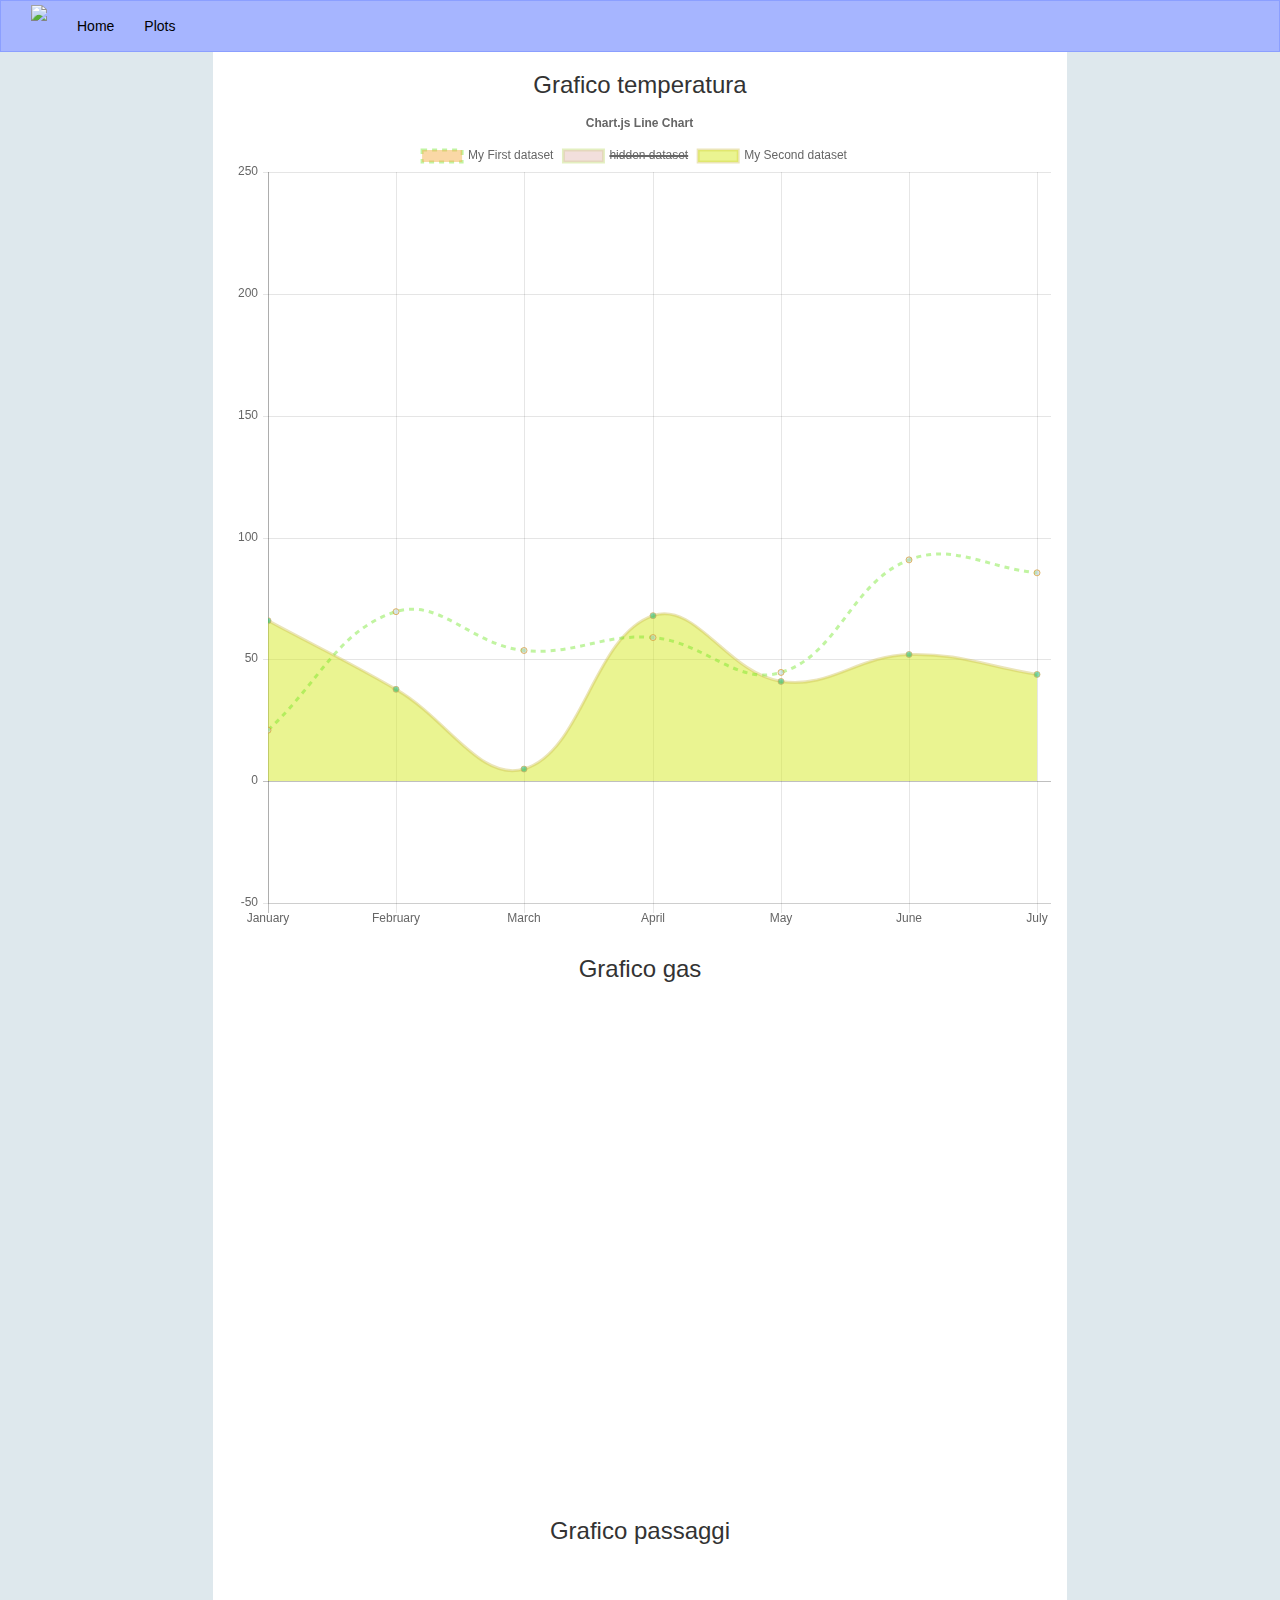
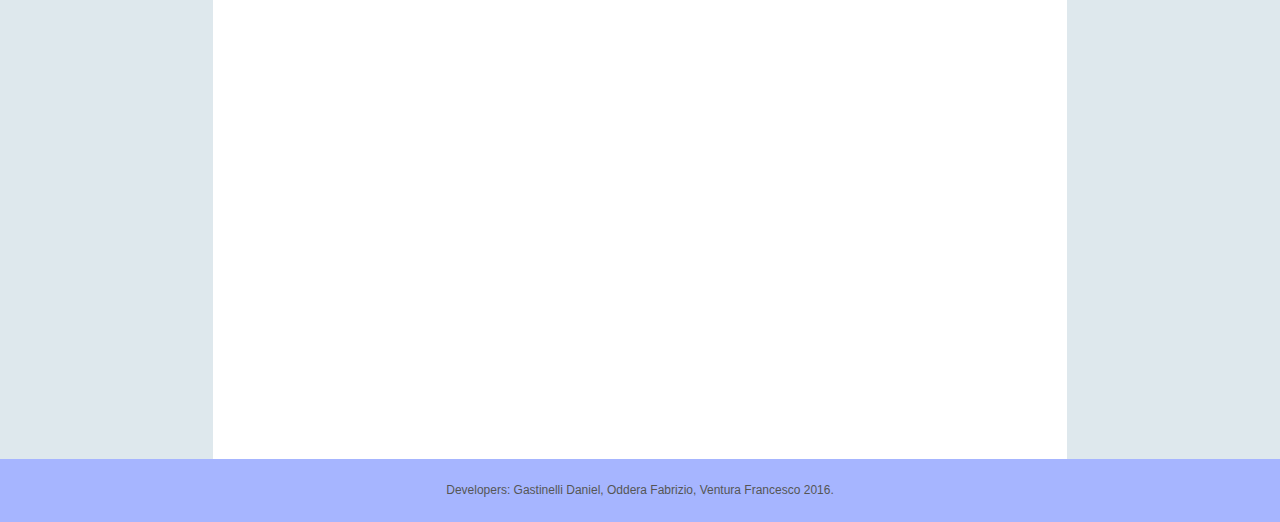
==== Re_Do_Do/Resources/plots.htm @ 11170c33 "visualizzazione pagina web (manca gestione immagine)" ====
<!DOCTYPE html>
<html lang="en">
<head>
  <title>Bootstrap Example</title>
  <meta charset="utf-8">
  <meta name="viewport" content="width=device-width, initial-scale=1">
  <link rel="stylesheet" href="bootstrap.min.css">
  <script src="jquery-2.2.4.min.js"></script>
  <script src="bootstrap.min.js"></script>
  <script src="Chart.bundle.min.js"></script>
  <style>
  
  
h1{text-align: center;}
h3{text-align: center;}
h5{text-align: center;}
h6{
	text-align: center;
	color: #555;
}

.navbar-inverse .navbar-nav > li > a{
	color: black;
}

.navbar-inverse{
	background-color: hsla(230, 100%, 75%, 0.7);
	border-color: hsla(230, 100%, 75%, 0.7);	
}

.azure{
	background-color: hsl(200, 28%, 90%);
	border-color: hsl(200, 28%, 90%);
}

.white{
	background-color: white;
	border-color: white;
}

footer{
	background-color: hsla(230, 100%, 75%, 0.7);
	border-color: hsla(230, 100%, 75%, 0.7);
	color: white;
	padding: 15px;
	float: bottom;
}

.navbar {
	margin-bottom: 0;
	border-radius: 0;
}

.navbar-brand-domoteer{
	float: left;
    height: 50px;
    padding: 1px 15px;
    font-size: 18px;
    line-height: 20px;
}    
   

   /* Set height of the grid so .sidenav can be 100% (adjust as needed) */
    .row.content {height: 450px}
    
    /* On small screens, set height to 'auto' for sidenav and grid */
    @media screen and (max-width: 767px) {
      .sidenav {
        height: auto;
        padding: 15px;
      }
      .row.content {height:auto;} 
    }
  </style>
</head>
<body>

<nav class="navbar navbar-inverse">
  <div class="container-fluid">
    <div class="navbar-header">
      <button type="button" class="navbar-toggle" data-toggle="collapse" data-target="#myNavbar">
        <span class="icon-bar"></span>
        <span class="icon-bar"></span>
        <span class="icon-bar"></span>                        
      </button>
      <a class="navbar-brand-domoteer" href="#">
		<img src="domoteer.ico">
	  </a>
    </div>
    <div class="collapse navbar-collapse" id="myNavbar">
      <ul class="nav navbar-nav">
        <li><a class="head_bar" href="index.htm">Home</a></li>
        <li><a class="head_bar" href="plots.htm">Plots</a></li>
      </ul>
      <ul class="nav navbar-nav navbar-right">
        <!--<li><a href="#"><span class="glyphicon glyphicon-log-in"></span> Login</a></li>-->
      </ul>
    </div>
  </div>
</nav>
  
<div class="container-fluid text-center azure">    
  <div class="row content">
    <div class="col-sm-2">
    </div>
    <div class="col-sm-8 text-left white"> 
		<div class="row">
			<div class="col-sm-12">
				<h3>Grafico temperatura</h3>
				<canvas height="100" width="100" style="width: 1000px; height: 500px;" id="canvas"></canvas>
			</div>
			<div class="col-sm-12">
				<h3>Grafico gas</h3>
				<canvas height="100" width="100" style="width: 1000px; height: 500px;" id="canvas2"></canvas>
			</div>
			<div class="col-sm-12">
				<h3>Grafico passaggi</h3>
				<canvas height="100" width="100" style="width: 1000px; height: 500px;" id="canvas3"></canvas>
			</div>
		</div>
    </div>
    <div class="col-sm-2">
    </div>
  </div>
</div>

<footer class="container-fluid text-center">
<h6>Developers: Gastinelli Daniel, Oddera Fabrizio, Ventura Francesco 2016.</h6>
</footer>
 <script>
        var MONTHS = ["January", "February", "March", "April", "May", "June", "July", "August", "September", "October", "November", "December"];
        
        var randomScalingFactor = function() {
            return Math.round(Math.random() * 100);
            //return 0;
        };
        var randomColorFactor = function() {
            return Math.round(Math.random() * 255);
        };
        var randomColor = function(opacity) {
            return 'rgba(' + randomColorFactor() + ',' + randomColorFactor() + ',' + randomColorFactor() + ',' + (opacity || '.3') + ')';
        };

        var config = {
            type: 'line',
            data: {
                labels: ["January", "February", "March", "April", "May", "June", "July"],
                datasets: [{
                    label: "My First dataset",
                    data: [randomScalingFactor(), randomScalingFactor(), randomScalingFactor(), randomScalingFactor(), randomScalingFactor(), randomScalingFactor(), randomScalingFactor()],
                    fill: false,
                    borderDash: [5, 5],
                }, {
                    hidden: true,
                    label: 'hidden dataset',
                    data: [randomScalingFactor(), randomScalingFactor(), randomScalingFactor(), randomScalingFactor(), randomScalingFactor(), randomScalingFactor(), randomScalingFactor()],
                }, {
                    label: "My Second dataset",
                    data: [randomScalingFactor(), randomScalingFactor(), randomScalingFactor(), randomScalingFactor(), randomScalingFactor(), randomScalingFactor(), randomScalingFactor()],
                }]
            },
            options: {
                responsive: true,
                title:{
                    display:true,
                    text:'Chart.js Line Chart'
                },
                tooltips: {
                    mode: 'label',
                    callbacks: {
                        // beforeTitle: function() {
                        //     return '...beforeTitle';
                        // },
                        // afterTitle: function() {
                        //     return '...afterTitle';
                        // },
                        // beforeBody: function() {
                        //     return '...beforeBody';
                        // },
                        // afterBody: function() {
                        //     return '...afterBody';
                        // },
                        // beforeFooter: function() {
                        //     return '...beforeFooter';
                        // },
                        // footer: function() {
                        //     return 'Footer';
                        // },
                        // afterFooter: function() {
                        //     return '...afterFooter';
                        // },
                    }
                },
                hover: {
                    mode: 'dataset'
                },
                scales: {
                    xAxes: [{
                        display: true,
                        scaleLabel: {
                            show: true,
                            labelString: 'Month'
                        }
                    }],
                    yAxes: [{
                        display: true,
                        scaleLabel: {
                            show: true,
                            labelString: 'Value'
                        },
                        ticks: {
                            suggestedMin: -10,
                            suggestedMax: 250,
                        }
                    }]
                }
            }
        };

        $.each(config.data.datasets, function(i, dataset) {
            dataset.borderColor = randomColor(0.4);
            dataset.backgroundColor = randomColor(0.5);
            dataset.pointBorderColor = randomColor(0.7);
            dataset.pointBackgroundColor = randomColor(0.5);
            dataset.pointBorderWidth = 1;
        });

        window.onload = function() {
            var ctx = document.getElementById("canvas").getContext("2d");
            window.myLine = new Chart(ctx, config);
        };

        $('#randomizeData').click(function() {
            $.each(config.data.datasets, function(i, dataset) {
                dataset.data = dataset.data.map(function() {
                    return randomScalingFactor();
                });

            });

            window.myLine.update();
        });

        $('#changeDataObject').click(function() {
            config.data = {
                labels: ["July", "August", "September", "October", "November", "December"],
                datasets: [{
                    label: "My First dataset",
                    data: [randomScalingFactor(), randomScalingFactor(), randomScalingFactor(), randomScalingFactor(), randomScalingFactor(), randomScalingFactor()],
                    fill: false,
                }, {
                    label: "My Second dataset",
                    fill: false,
                    data: [randomScalingFactor(), randomScalingFactor(), randomScalingFactor(), randomScalingFactor(), randomScalingFactor(), randomScalingFactor()],
                }]
            };

            $.each(config.data.datasets, function(i, dataset) {
                dataset.borderColor = randomColor(0.4);
                dataset.backgroundColor = randomColor(0.5);
                dataset.pointBorderColor = randomColor(0.7);
                dataset.pointBackgroundColor = randomColor(0.5);
                dataset.pointBorderWidth = 1;
            });

            // Update the chart
            window.myLine.update();
        });

        $('#addDataset').click(function() {
            var newDataset = {
                label: 'Dataset ' + config.data.datasets.length,
                borderColor: randomColor(0.4),
                backgroundColor: randomColor(0.5),
                pointBorderColor: randomColor(0.7),
                pointBackgroundColor: randomColor(0.5),
                pointBorderWidth: 1,
                data: [],
            };

            for (var index = 0; index < config.data.labels.length; ++index) {
                newDataset.data.push(randomScalingFactor());
            }

            config.data.datasets.push(newDataset);
            window.myLine.update();
        });

        $('#addData').click(function() {
            if (config.data.datasets.length > 0) {
                var month = MONTHS[config.data.labels.length % MONTHS.length];
                config.data.labels.push(month);

                $.each(config.data.datasets, function(i, dataset) {
                    dataset.data.push(randomScalingFactor());
                });

                window.myLine.update();
            }
        });

        $('#removeDataset').click(function() {
            config.data.datasets.splice(0, 1);
            window.myLine.update();
        });

        $('#removeData').click(function() {
            config.data.labels.splice(-1, 1); // remove the label first

            config.data.datasets.forEach(function(dataset, datasetIndex) {
                dataset.data.pop();
            });

            window.myLine.update();
        });
    </script>
</body>
</html>
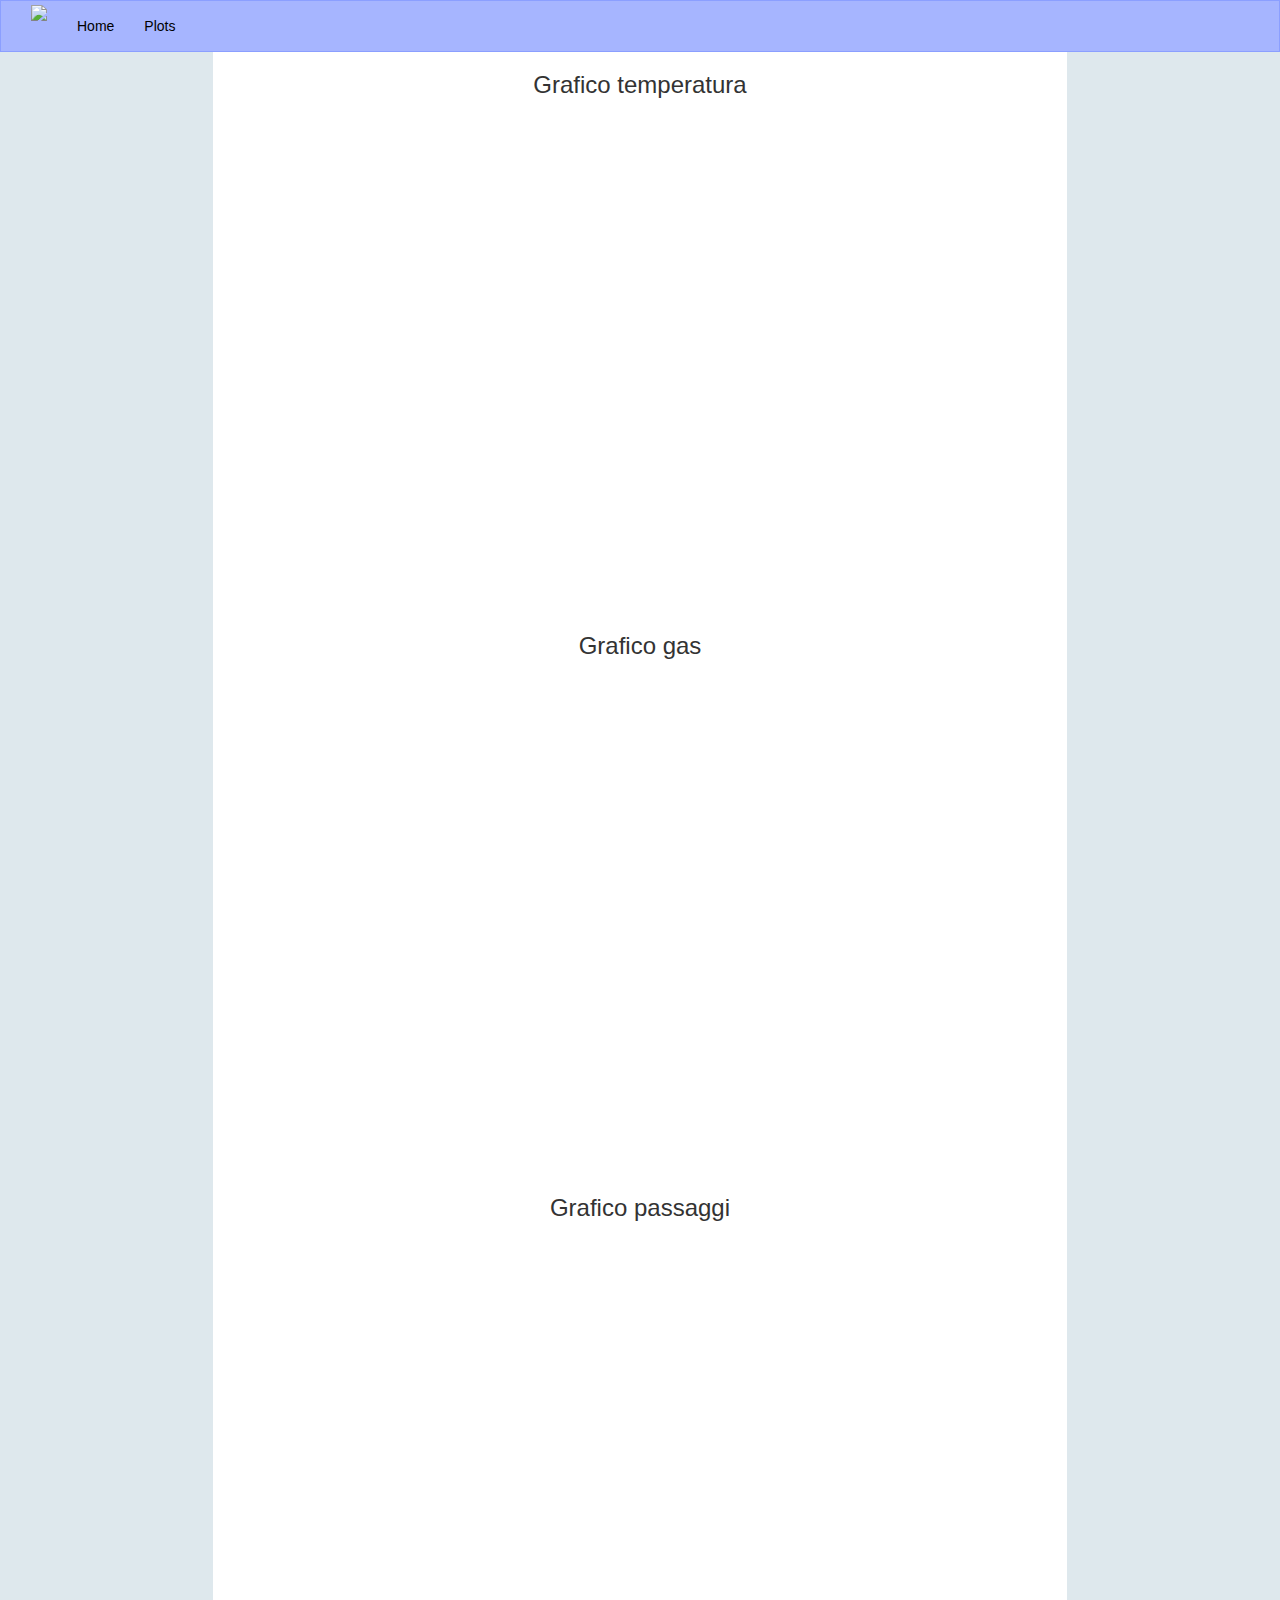
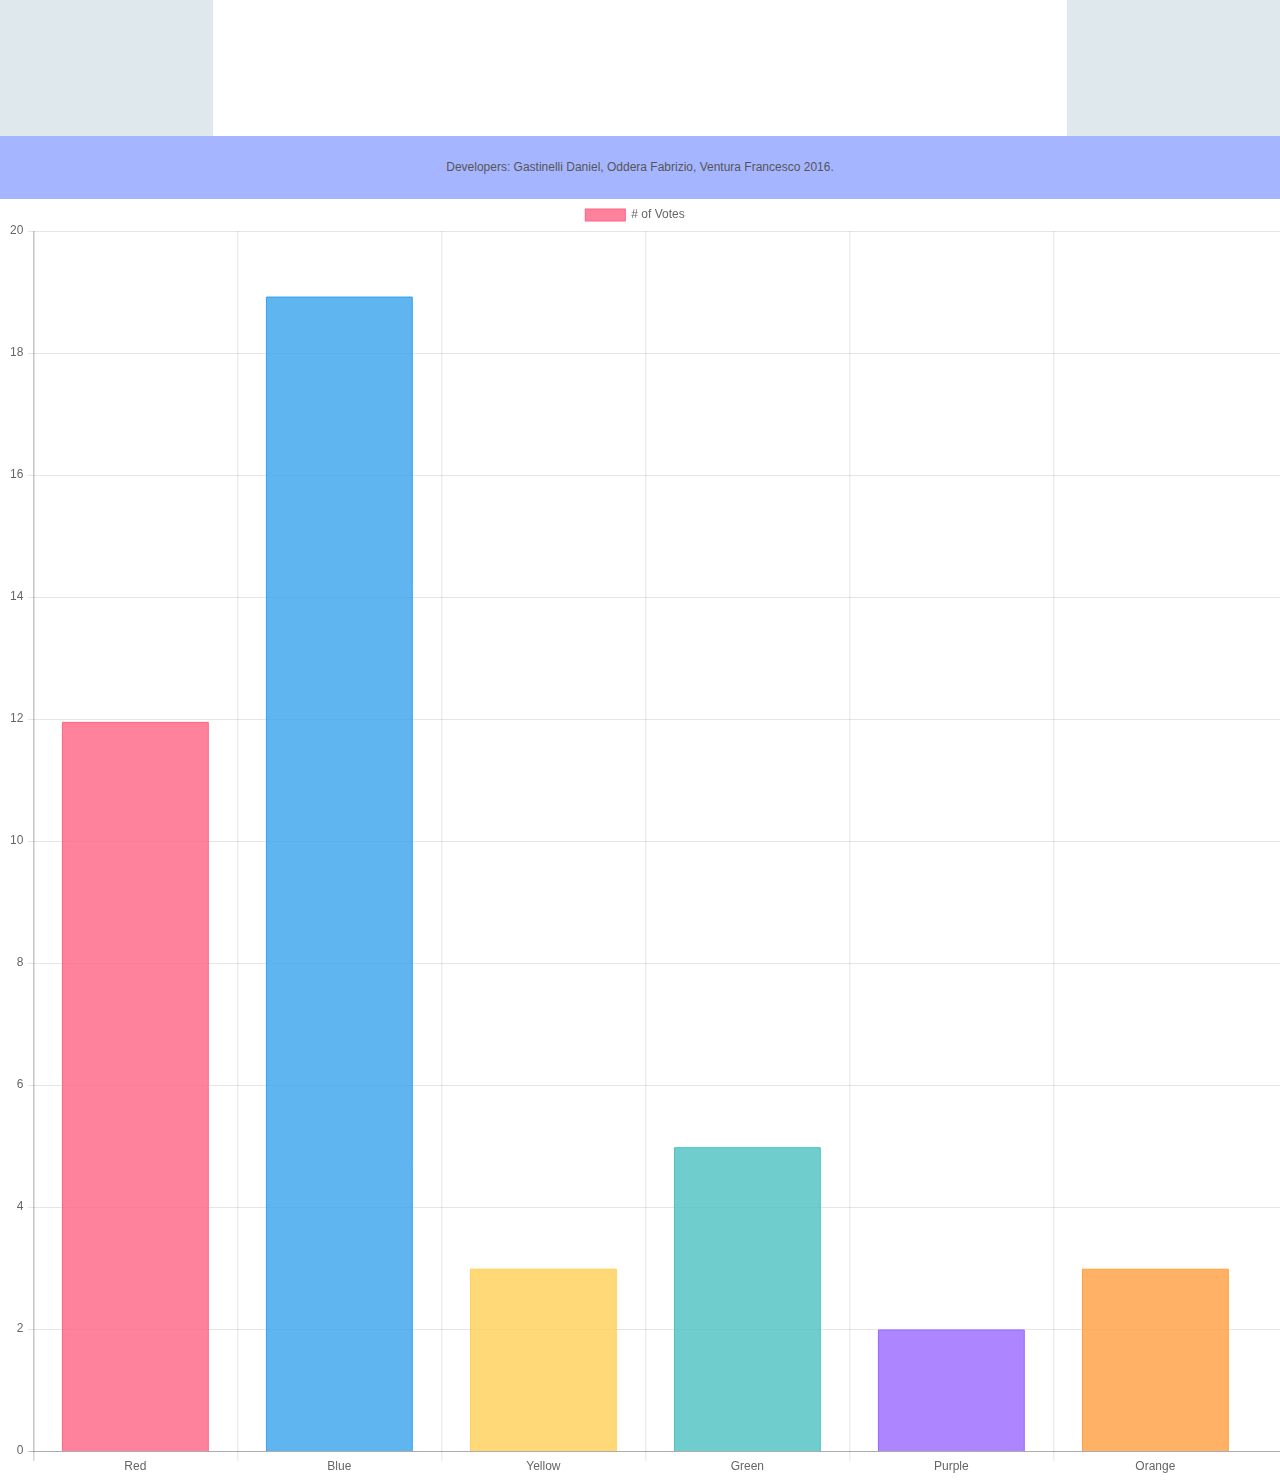
==== commit e481a1fc: "stampa temperatura OK stampa grafici WORKING ON" ====
--- a/Re_Do_Do/Resources/plots.htm
+++ b/Re_Do_Do/Resources/plots.htm
@@ -1,4 +1,4 @@
-<!DOCTYPE html>
+﻿<!DOCTYPE html>
 <html lang="en">
 <head>
   <title>Bootstrap Example</title>
@@ -127,192 +127,64 @@
 <footer class="container-fluid text-center">
 <h6>Developers: Gastinelli Daniel, Oddera Fabrizio, Ventura Francesco 2016.</h6>
 </footer>
- <script>
-        var MONTHS = ["January", "February", "March", "April", "May", "June", "July", "August", "September", "October", "November", "December"];
-        
-        var randomScalingFactor = function() {
-            return Math.round(Math.random() * 100);
-            //return 0;
-        };
-        var randomColorFactor = function() {
-            return Math.round(Math.random() * 255);
-        };
-        var randomColor = function(opacity) {
-            return 'rgba(' + randomColorFactor() + ',' + randomColorFactor() + ',' + randomColorFactor() + ',' + (opacity || '.3') + ')';
-        };
+    <canvas id="myChart" width="400" height="400"></canvas>
+    <script>
+        $.ajax({
+            type: "POST",
+            url: "http://192.168.0.4:8034/DomoteerWS/RestService.svc/getTemperatures?n=4",
+            data: null,
+            contentType: "application/json; charset=utf-8",
+            crossDomain: true,
+            dataType: "json",
+            success: function (data, status, jqXHR) {
 
-        var config = {
-            type: 'line',
+                alert(success);
+            },
+
+            error: function (jqXHR, status) {
+                // error handler
+                console.log(jqXHR);
+                alert('fail' + status.code);
+            }
+        });
+        var ctx = document.getElementById("myChart");
+        var myChart = new Chart(ctx, {
+            type: 'bar',
             data: {
-                labels: ["January", "February", "March", "April", "May", "June", "July"],
+                labels: ["Red", "Blue", "Yellow", "Green", "Purple", "Orange"],
                 datasets: [{
-                    label: "My First dataset",
-                    data: [randomScalingFactor(), randomScalingFactor(), randomScalingFactor(), randomScalingFactor(), randomScalingFactor(), randomScalingFactor(), randomScalingFactor()],
-                    fill: false,
-                    borderDash: [5, 5],
-                }, {
-                    hidden: true,
-                    label: 'hidden dataset',
-                    data: [randomScalingFactor(), randomScalingFactor(), randomScalingFactor(), randomScalingFactor(), randomScalingFactor(), randomScalingFactor(), randomScalingFactor()],
-                }, {
-                    label: "My Second dataset",
-                    data: [randomScalingFactor(), randomScalingFactor(), randomScalingFactor(), randomScalingFactor(), randomScalingFactor(), randomScalingFactor(), randomScalingFactor()],
+                    label: '# of Votes',
+                    data: [12, 19, 3, 5, 2, 3],
+                    backgroundColor: [
+                        'rgba(255, 99, 132, 0.8)',
+                        'rgba(54, 162, 235, 0.8)',
+                        'rgba(255, 206, 86, 0.8)',
+                        'rgba(75, 192, 192, 0.8)',
+                        'rgba(153, 102, 255, 0.8)',
+                        'rgba(255, 159, 64, 0.8)'
+                    ],
+                    borderColor: [
+                        'rgba(255,99,132,1)',
+                        'rgba(54, 162, 235, 1)',
+                        'rgba(255, 206, 86, 1)',
+                        'rgba(75, 192, 192, 1)',
+                        'rgba(153, 102, 255, 1)',
+                        'rgba(255, 159, 64, 1)'
+                    ],
+                    borderWidth: 1
                 }]
             },
             options: {
-                responsive: true,
-                title:{
-                    display:true,
-                    text:'Chart.js Line Chart'
-                },
-                tooltips: {
-                    mode: 'label',
-                    callbacks: {
-                        // beforeTitle: function() {
-                        //     return '...beforeTitle';
-                        // },
-                        // afterTitle: function() {
-                        //     return '...afterTitle';
-                        // },
-                        // beforeBody: function() {
-                        //     return '...beforeBody';
-                        // },
-                        // afterBody: function() {
-                        //     return '...afterBody';
-                        // },
-                        // beforeFooter: function() {
-                        //     return '...beforeFooter';
-                        // },
-                        // footer: function() {
-                        //     return 'Footer';
-                        // },
-                        // afterFooter: function() {
-                        //     return '...afterFooter';
-                        // },
-                    }
-                },
-                hover: {
-                    mode: 'dataset'
-                },
                 scales: {
-                    xAxes: [{
-                        display: true,
-                        scaleLabel: {
-                            show: true,
-                            labelString: 'Month'
-                        }
-                    }],
                     yAxes: [{
-                        display: true,
-                        scaleLabel: {
-                            show: true,
-                            labelString: 'Value'
-                        },
                         ticks: {
-                            suggestedMin: -10,
-                            suggestedMax: 250,
+                            beginAtZero: true
                         }
                     }]
                 }
             }
-        };
-
-        $.each(config.data.datasets, function(i, dataset) {
-            dataset.borderColor = randomColor(0.4);
-            dataset.backgroundColor = randomColor(0.5);
-            dataset.pointBorderColor = randomColor(0.7);
-            dataset.pointBackgroundColor = randomColor(0.5);
-            dataset.pointBorderWidth = 1;
-        });
-
-        window.onload = function() {
-            var ctx = document.getElementById("canvas").getContext("2d");
-            window.myLine = new Chart(ctx, config);
-        };
-
-        $('#randomizeData').click(function() {
-            $.each(config.data.datasets, function(i, dataset) {
-                dataset.data = dataset.data.map(function() {
-                    return randomScalingFactor();
-                });
-
-            });
-
-            window.myLine.update();
-        });
-
-        $('#changeDataObject').click(function() {
-            config.data = {
-                labels: ["July", "August", "September", "October", "November", "December"],
-                datasets: [{
-                    label: "My First dataset",
-                    data: [randomScalingFactor(), randomScalingFactor(), randomScalingFactor(), randomScalingFactor(), randomScalingFactor(), randomScalingFactor()],
-                    fill: false,
-                }, {
-                    label: "My Second dataset",
-                    fill: false,
-                    data: [randomScalingFactor(), randomScalingFactor(), randomScalingFactor(), randomScalingFactor(), randomScalingFactor(), randomScalingFactor()],
-                }]
-            };
-
-            $.each(config.data.datasets, function(i, dataset) {
-                dataset.borderColor = randomColor(0.4);
-                dataset.backgroundColor = randomColor(0.5);
-                dataset.pointBorderColor = randomColor(0.7);
-                dataset.pointBackgroundColor = randomColor(0.5);
-                dataset.pointBorderWidth = 1;
-            });
-
-            // Update the chart
-            window.myLine.update();
-        });
-
-        $('#addDataset').click(function() {
-            var newDataset = {
-                label: 'Dataset ' + config.data.datasets.length,
-                borderColor: randomColor(0.4),
-                backgroundColor: randomColor(0.5),
-                pointBorderColor: randomColor(0.7),
-                pointBackgroundColor: randomColor(0.5),
-                pointBorderWidth: 1,
-                data: [],
-            };
-
-            for (var index = 0; index < config.data.labels.length; ++index) {
-                newDataset.data.push(randomScalingFactor());
-            }
-
-            config.data.datasets.push(newDataset);
-            window.myLine.update();
-        });
-
-        $('#addData').click(function() {
-            if (config.data.datasets.length > 0) {
-                var month = MONTHS[config.data.labels.length % MONTHS.length];
-                config.data.labels.push(month);
-
-                $.each(config.data.datasets, function(i, dataset) {
-                    dataset.data.push(randomScalingFactor());
-                });
-
-                window.myLine.update();
-            }
-        });
-
-        $('#removeDataset').click(function() {
-            config.data.datasets.splice(0, 1);
-            window.myLine.update();
-        });
-
-        $('#removeData').click(function() {
-            config.data.labels.splice(-1, 1); // remove the label first
-
-            config.data.datasets.forEach(function(dataset, datasetIndex) {
-                dataset.data.pop();
-            });
-
-            window.myLine.update();
         });
     </script>
+
 </body>
 </html>
